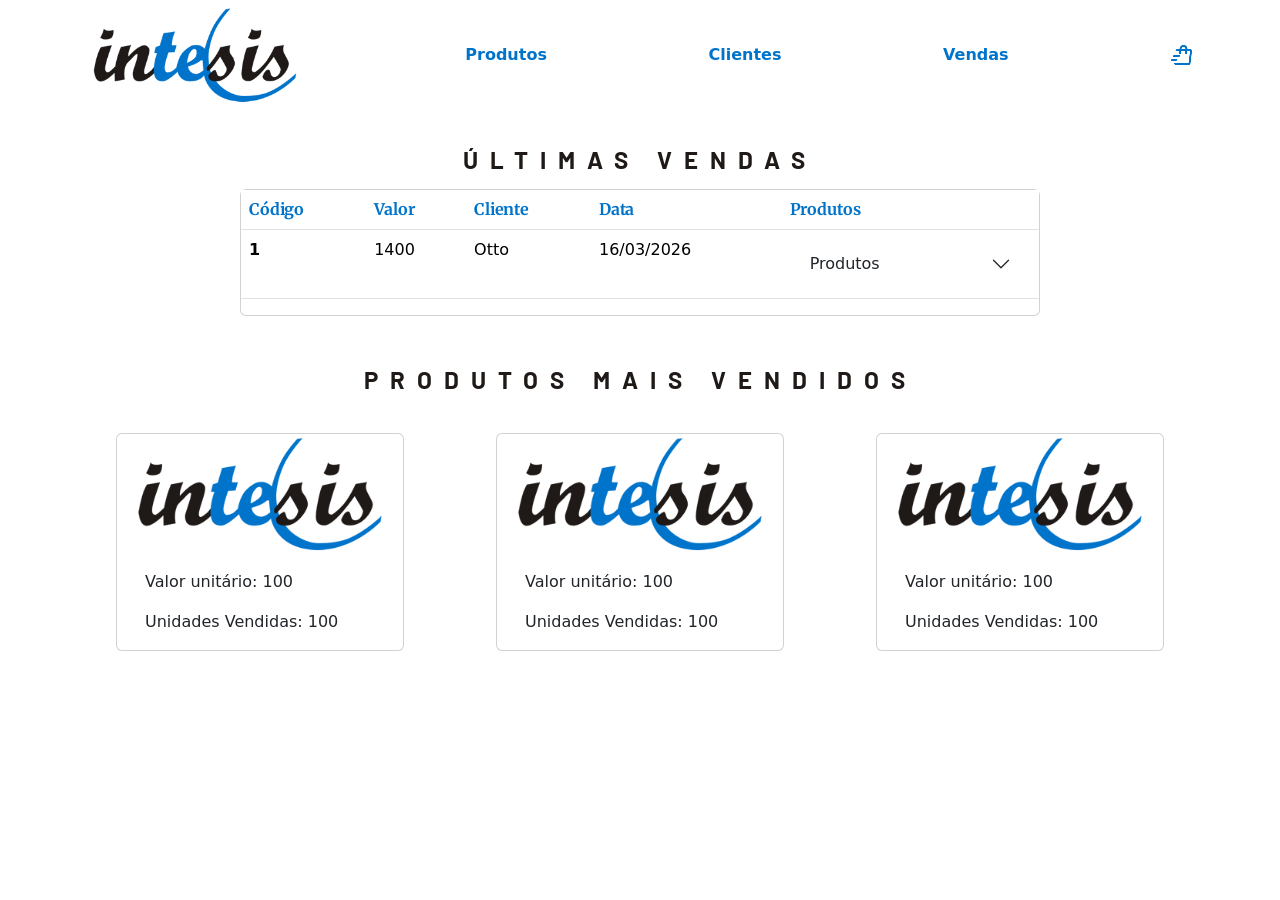
==== index.html @ e932c380 "Primeiro upload" ====
<!DOCTYPE html>
<html lang="en">
<head>
    <meta charset="UTF-8">
    <meta name="viewport" content="width=device-width, initial-scale=1.0">
    <title>Home</title>

    <link 
rel="stylesheet" type="text/css" href="style.css">
	<meta charset="utf-8">
	<meta name="viewport" content="width=device-width, initial-scale=1 maximum-scale=1.0">
	<link rel="stylesheet" href="https://fonts.googleapis.com/css2?family=Material+Symbols+Outlined:opsz,wght,FILL,GRAD@20..48,100..700,0..1,-50..200" />
<style>
@import url('https://fonts.googleapis.com/css2?family=Roboto:ital,wght@0,100..900;1,100..900&display=swap');
@import url('https://fonts.googleapis.com/css2?family=Barlow:ital,wght@0,100;0,200;0,300;0,400;0,500;0,600;0,700;0,800;0,900;1,100;1,200;1,300;1,400;1,500;1,600;1,700;1,800;1,900&family=Roboto:ital,wght@0,100..900;1,100..900&display=swap');
@import url('https://fonts.googleapis.com/css2?family=Barlow:ital,wght@0,100;0,200;0,300;0,400;0,500;0,600;0,700;0,800;0,900;1,100;1,200;1,300;1,400;1,500;1,600;1,700;1,800;1,900&family=Merriweather:ital,opsz,wght@0,18..144,300..900;1,18..144,300..900&family=Roboto:ital,wght@0,100..900;1,100..900&display=swap');
</style>
	<link rel="stylesheet" href="https://fonts.googleapis.com/css2?family=Material+Symbols+Outlined:opsz,wght,FILL,GRAD@20..48,100..700,0..1,-50..200" />
	<link rel="shortcut icon" href="cores/icone.ico" />
 <link href="https://cdn.jsdelivr.net/npm/bootstrap@5.3.8/dist/css/bootstrap.min.css" rel="stylesheet" integrity="sha384-sRIl4kxILFvY47J16cr9ZwB07vP4J8+LH7qKQnuqkuIAvNWLzeN8tE5YBujZqJLB" crossorigin="anonymous">
	 <link
    rel="stylesheet"
    href="https://cdnjs.cloudflare.com/ajax/libs/animate.css/4.1.1/animate.min.css"
  />
</head>
<body>
     <script src="https://cdn.jsdelivr.net/npm/bootstrap@5.3.8/dist/js/bootstrap.bundle.min.js" integrity="sha384-FKyoEForCGlyvwx9Hj09JcYn3nv7wiPVlz7YYwJrWVcXK/BmnVDxM+D2scQbITxI" crossorigin="anonymous"></script>
    <div id="menu">
        <a href="index.html"><img src="logo.png" alt="" height="100"></a>
     
        <div> <a href="produtos.html"><b> Produtos</b></a></div>
        <div> <a href="clientes.html"><b>Clientes</b></a></div>
        <div> <a href="vendas.html"><b>Vendas</b></a></div>
        <div> <a href="carrinho.html"><img src="carrinho.png" alt=""></a></div>

    </div>

    <br><br><br> <br><br><br>
<h1 class="hero_subtitle"> ÚLTIMAS VENDAS</h1>

<div id="margem" class="card row">
<table class="table col" >
    
  <thead>
    <tr>
      <th scope="col" id="titulo">Código</th>
      <th scope="col" id="titulo">Valor</th>
      <th scope="col" id="titulo">Cliente</th>
      <th scope="col" id="titulo">Data</th>
      <th scope="col" id="titulo">Produtos</th>
    </tr>
  </thead>
  <tbody>
    <tr>
      <th scope="row">1</th>
      <td>1400</td>
      <td>Otto</td>
      <td>16/03/2026</td>
       <td><div class="accordion accordion-flush" id="accordionFlushExample">
  <div class="accordion-item">
    <h2 class="accordion-header">
      <button class="accordion-button collapsed" type="button" data-bs-toggle="collapse" data-bs-target="#flush-collapseOne" aria-expanded="false" aria-controls="flush-collapseOne">
        Produtos
      </button>
    </h2>
    <div id="flush-collapseOne" class="accordion-collapse collapse" data-bs-parent="#accordionFlushExample">
      <div class="accordion-body"><ol class="list-group list-group-numbered">
  <li class="list-group-item d-flex justify-content-between align-items-start">
    <div class="ms-2 me-auto">
      <div class="fw-bold">Produto 1</div>
      Valor unitário: 100 <br>
      Valor total: 1400 
    </div>
    <span class="badge text-bg-primary rounded-pill">14</span>
    <span class="badge text"><img src="logo.png" width="50" alt=""></span>
  </li>
</ol></div>
    </div>
  </div>
</div></td>
    </tr>
  </tbody>
</table>
</div>
<br><br>
<h1 class="hero_subtitle"> PRODUTOS MAIS VENDIDOS</h1>
<div class="container">
    <div class="row row-cols-sm-1 row-cols-md-2 row-cols-1 centralizar">
<div class="card col"  id="margem2" style="width: 18rem;">
  <img src="logo.png" class="card-img-top" alt="...">
  <div class="card-body">
    <p class="card-text">Valor unitário: 100</p>
    <p class="card-text">Unidades Vendidas: 100</p>
  </div>
</div>
<div class="card col" id="margem2" style="width: 18rem;">
  <img src="logo.png" class="card-img-top" alt="...">
  <div class="card-body">
    <p class="card-text">Valor unitário: 100</p>
    <p class="card-text">Unidades Vendidas: 100</p>
  </div>
</div>
<div class="card col" id="margem2" style="width: 18rem;">
  <img src="logo.png" class="card-img-top" alt="...">
  <div class="card-body">
    <p class="card-text">Valor unitário: 100</p>
    <p class="card-text">Unidades Vendidas: 100</p>
  </div>
</div>
</div>
</div>

</body>
</html>
---- style.css ----
@import url('https://fonts.googleapis.com/css2?family=Roboto:ital,wght@0,100..900;1,100..900&display=swap');
@import url('https://fonts.googleapis.com/css2?family=Barlow:ital,wght@0,100;0,200;0,300;0,400;0,500;0,600;0,700;0,800;0,900;1,100;1,200;1,300;1,400;1,500;1,600;1,700;1,800;1,900&family=Roboto:ital,wght@0,100..900;1,100..900&display=swap');
@import url('https://fonts.googleapis.com/css2?family=Barlow:ital,wght@0,100;0,200;0,300;0,400;0,500;0,600;0,700;0,800;0,900;1,100;1,200;1,300;1,400;1,500;1,600;1,700;1,800;1,900&family=Merriweather:ital,opsz,wght@0,18..144,300..900;1,18..144,300..900&family=Roboto:ital,wght@0,100..900;1,100..900&display=swap');
#menu {
    background-color: white;
    padding: 5px;
    display: flex;
    justify-content: space-around;
    margin: 0;
    position: fixed;
    width: 100%;
    z-index: 10;
     white-space: nowrap;
     align-items: center; /* Isso evita que o conteúdo quebre em várias linhas */
    /*opacity:0.5*/
}

a:link {
    text-decoration: none;
    color: #0074cb;
}
    a:link:hover {
        color: eadac0;
    }

    body {
     font-family: "Roboto", sans-serif;
  font-optical-sizing: auto;
  font-style: normal;
  color: #0074cb;
    /*margin: 0;*/
}

.hero_subtitle {
    font-size: 1.5rem;
    font-weight: 700;
    line-height: 1.3;
    margin-bottom: 14px;
    text-transform: uppercase;
    letter-spacing: .5em;
    font-family: "Barlow", sans-serif;
    color: #1f1a17;
    text-align: center;
}

#pagina{
 display: flex;
 flex-direction: row;
 justify-content:space-around;

}

#titulo{
   
    font-family: "Merriweather", serif;
    margin-top: 0;
    margin-bottom: 10px;
    color: #0074cb;
    font-weight: 700;
    line-height: 1.4;
    letter-spacing: -0.01em;
}

#adicionar{
    position: fixed;
    bottom: 0;
    right: 0;
    margin: 10px;
}

#margem{
   margin-left: 15em;
    margin-right: 15em;
}

#margem2{
    margin: 1.5em;
}

.centralizar{
    justify-content: space-around;
}

.espaco{
    margin: 1em;
}

.card.selecionado {
  border-color: #0074cb; /* Cor de destaque */
  background-color: #e7f1ff; /* Fundo de destaque */
  box-shadow: 0 4px 8px rgba(0,0,0,0.1);
}

.espaco2{
    margin: 1.5em;
}
.espaco3{
    margin-left: 1em;
    margin-right: 1em;
}



.fonte{
    font-size: 1em;
    font-weight: 700;
    line-height: 1.3;
    text-transform: uppercase;
    font-family: "Barlow", sans-serif;
    color: #1f1a17;
    text-align: center;
}
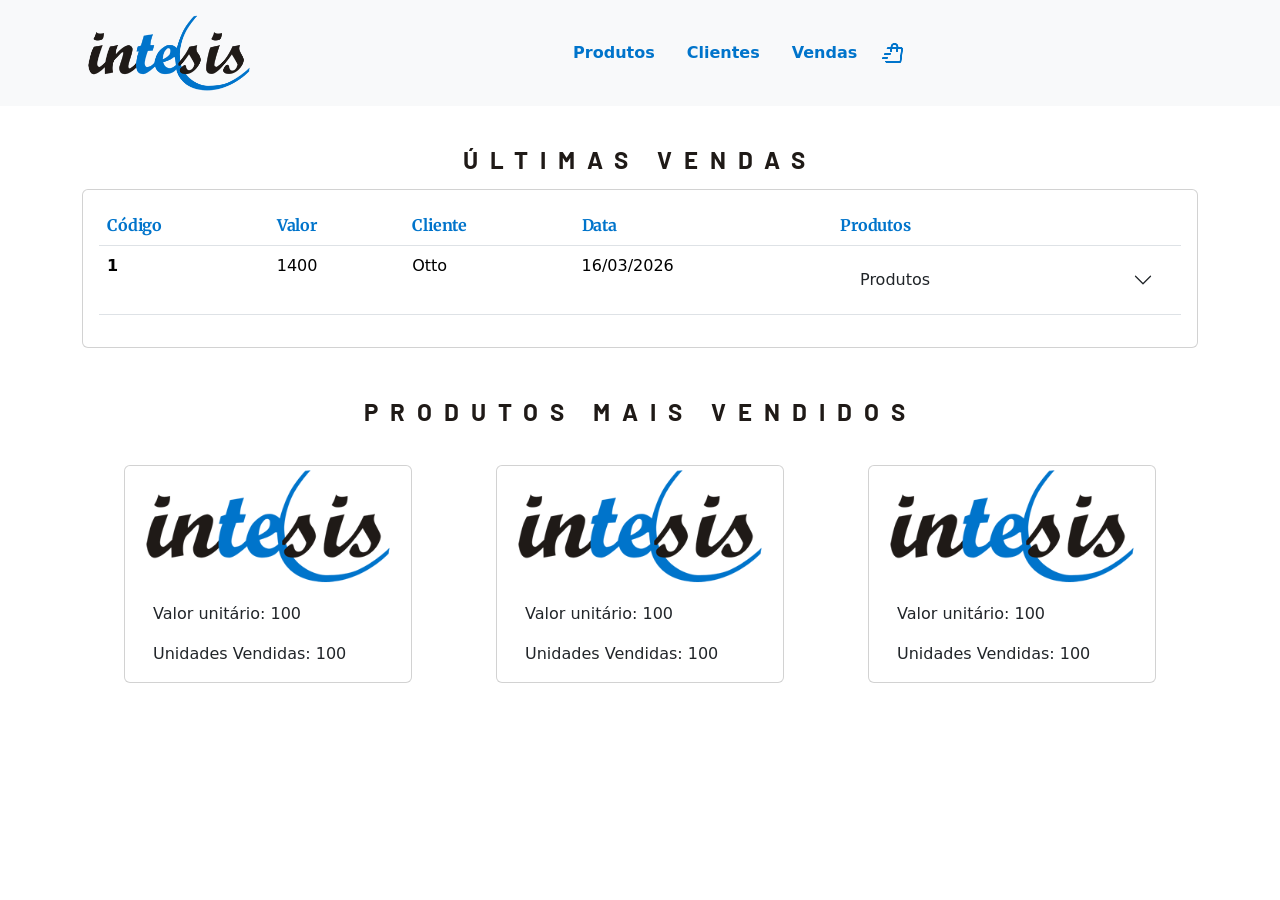
==== commit 33a957c8: "Atualizacao responsividade" ====
--- a/index.html
+++ b/index.html
@@ -25,20 +25,27 @@
 </head>
 <body>
      <script src="https://cdn.jsdelivr.net/npm/bootstrap@5.3.8/dist/js/bootstrap.bundle.min.js" integrity="sha384-FKyoEForCGlyvwx9Hj09JcYn3nv7wiPVlz7YYwJrWVcXK/BmnVDxM+D2scQbITxI" crossorigin="anonymous"></script>
-    <div id="menu">
-        <a href="index.html"><img src="logo.png" alt="" height="100"></a>
-     
-        <div> <a href="produtos.html"><b> Produtos</b></a></div>
-        <div> <a href="clientes.html"><b>Clientes</b></a></div>
-        <div> <a href="vendas.html"><b>Vendas</b></a></div>
-        <div> <a href="carrinho.html"><img src="carrinho.png" alt=""></a></div>
+    <nav class="navbar navbar-expand-lg fixed-top bg-body-tertiary" >
+     <div class="container">
+        <a href="index.html" class="navbar-brand"><img src="logo.png" alt="" height="80"></a>
+       <button class="navbar-toggler" type="button" data-bs-toggle="collapse" data-bs-target="#navbarNavAltMarkup" aria-controls="navbarNavAltMarkup" aria-expanded="false" aria-label="Toggle navigation">
+        <span class="navbar-toggler-icon"></span> 
+        </button>
+        <div class="collapse navbar-collapse justify-content-center" id="navbarNavAltMarkup">
+          <div class="navbar-nav mx-auto text-center">
+       <div> <a  class="nav-link active" href="produtos.html"><b class="fonteMenu"> Produtos</b></a></div>
+        <div> <a class="nav-link active" href="clientes.html"><b class="fonteMenu">Clientes</b></a></div>
+        <div> <a class="nav-link active" href="vendas.html"><b class="fonteMenu">Vendas</b></a></div>
+        <div> <a class="nav-link active" href="carrinho.html" class="fonteMenu"><img src="carrinho.png" alt=""></a></div>
+</div>
+      </div>
 
     </div>
-
+</nav>
     <br><br><br> <br><br><br>
 <h1 class="hero_subtitle"> ÚLTIMAS VENDAS</h1>
-
-<div id="margem" class="card row">
+<div class="container">
+<div id="margem" class="card row table-responsive">
 <table class="table col" >
     
   <thead>
@@ -109,6 +116,7 @@
 </div>
 </div>
 </div>
+</div>
 
 </body>
 </html>
--- a/style.css
+++ b/style.css
@@ -3,16 +3,15 @@
 @import url('https://fonts.googleapis.com/css2?family=Barlow:ital,wght@0,100;0,200;0,300;0,400;0,500;0,600;0,700;0,800;0,900;1,100;1,200;1,300;1,400;1,500;1,600;1,700;1,800;1,900&family=Merriweather:ital,opsz,wght@0,18..144,300..900;1,18..144,300..900&family=Roboto:ital,wght@0,100..900;1,100..900&display=swap');
 #menu {
     background-color: white;
-    padding: 5px;
+    padding: 0.5em;
     display: flex;
     justify-content: space-around;
     margin: 0;
     position: fixed;
     width: 100%;
     z-index: 10;
-     white-space: nowrap;
-     align-items: center; /* Isso evita que o conteúdo quebre em várias linhas */
-    /*opacity:0.5*/
+    white-space: nowrap;
+    align-items: center; 
 }
 
 a:link {
@@ -68,10 +67,11 @@
     margin: 10px;
 }
 
-#margem{
-   margin-left: 15em;
-    margin-right: 15em;
+#margem {
+    margin: 0;
+    padding: 1em;
 }
+
 
 #margem2{
     margin: 1.5em;
@@ -109,4 +109,16 @@
     font-family: "Barlow", sans-serif;
     color: #1f1a17;
     text-align: center;
+}
+
+
+.fonteMenu {
+    padding: 0.5em;
+    color: #0074cb;
+    z-index: 10;
+}
+
+
+body{
+     overflow-x: hidden;
 }
